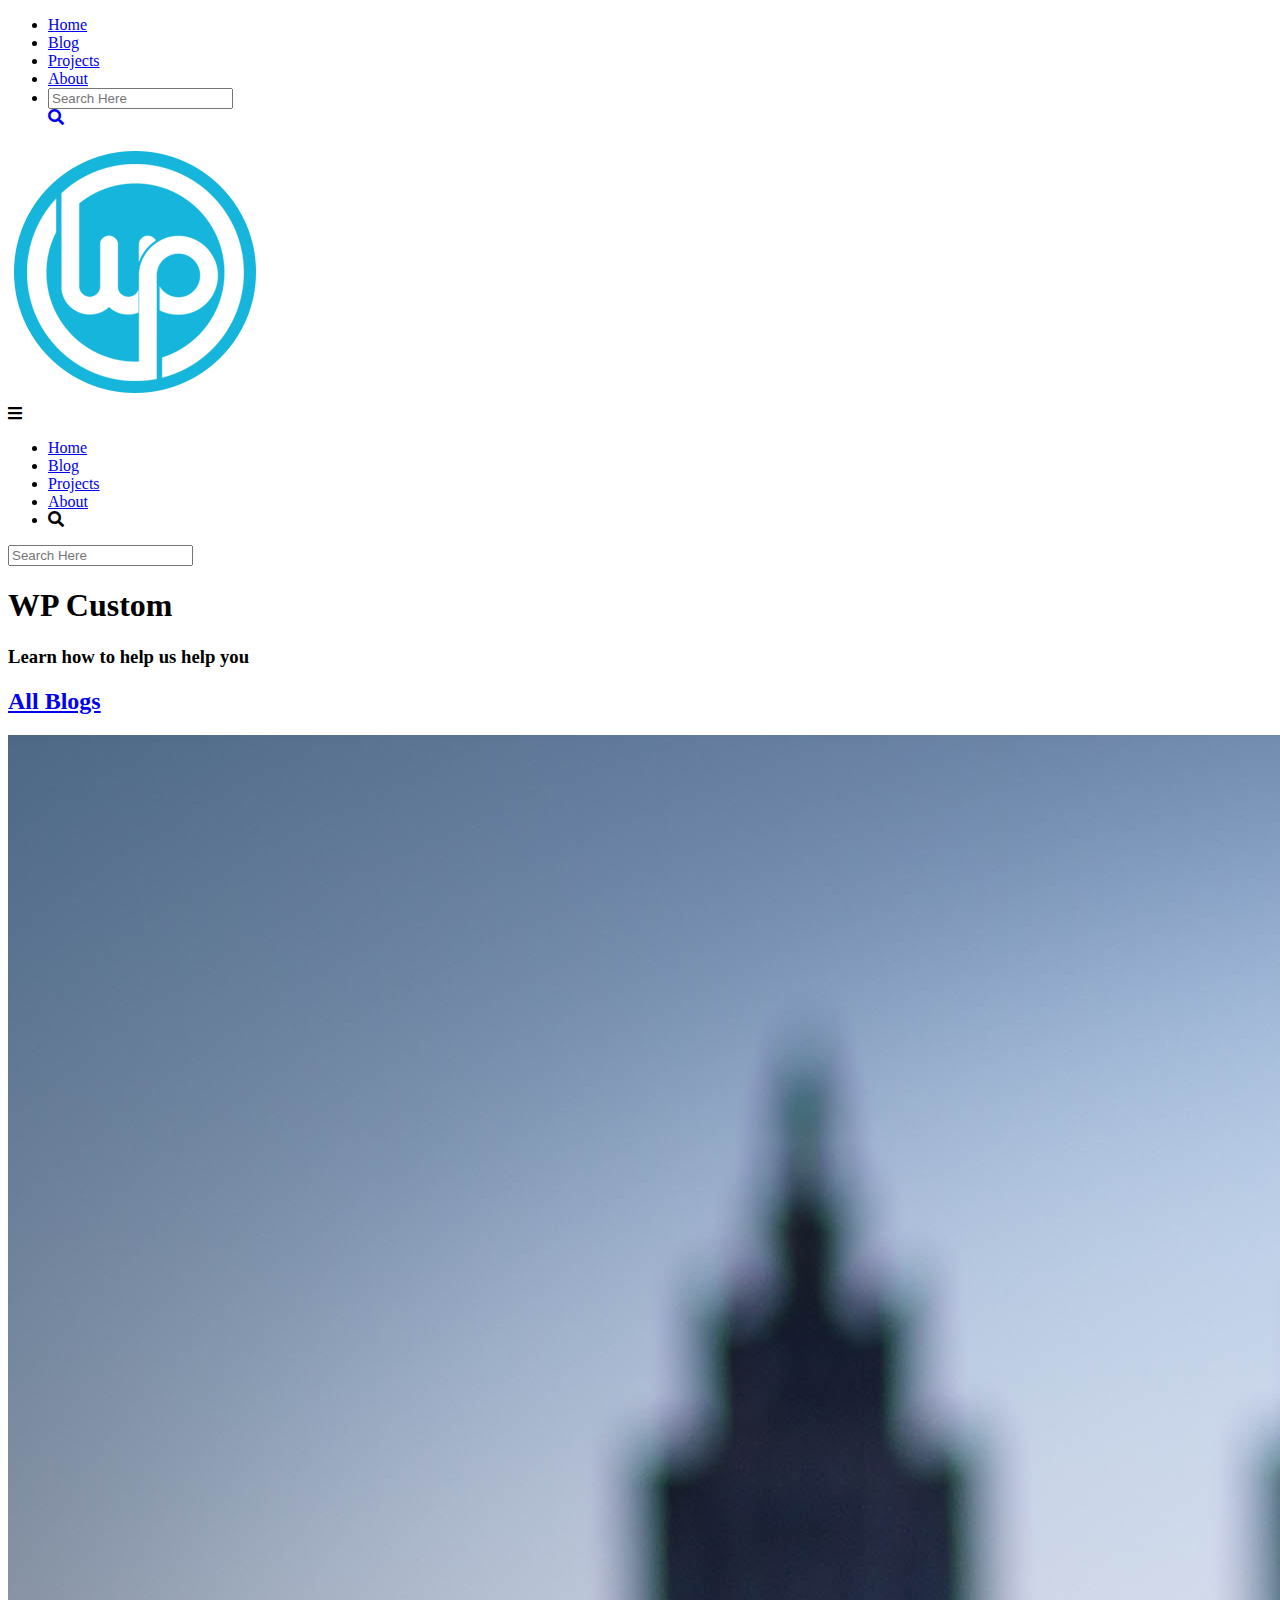
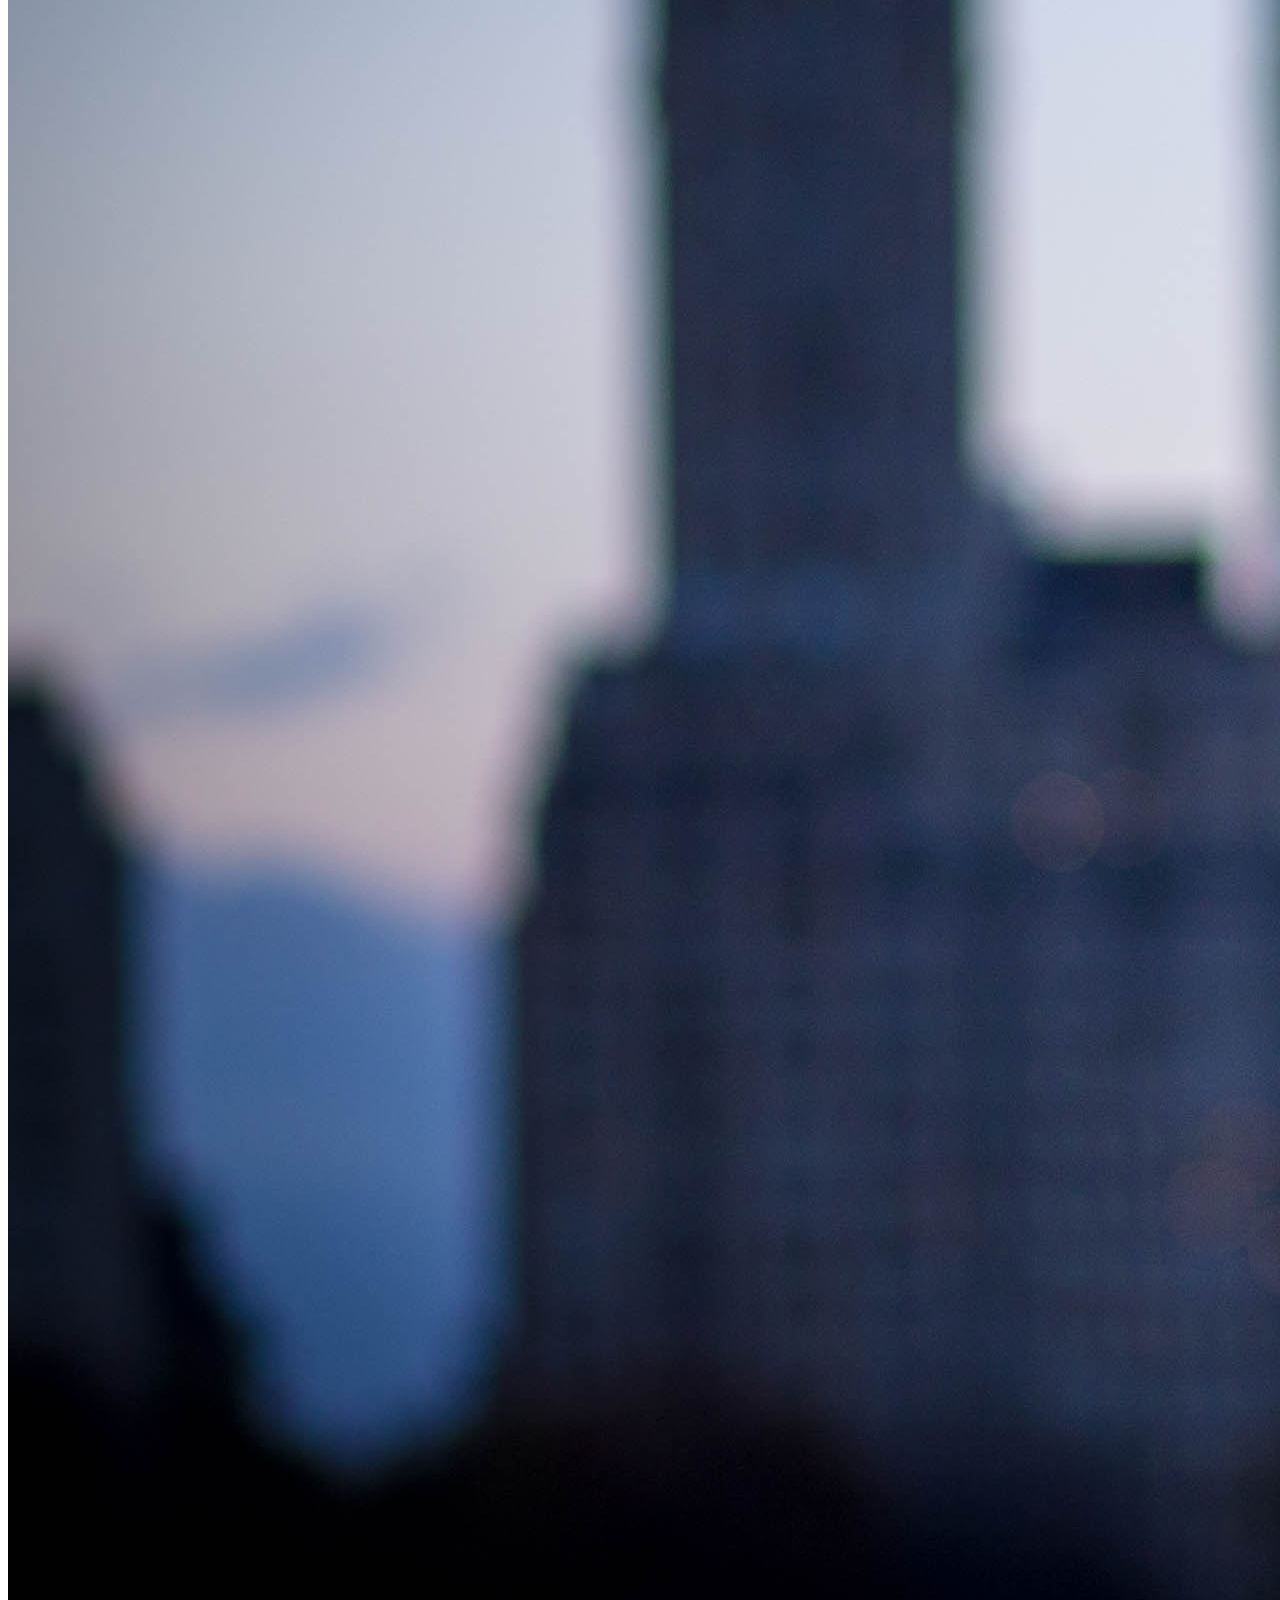
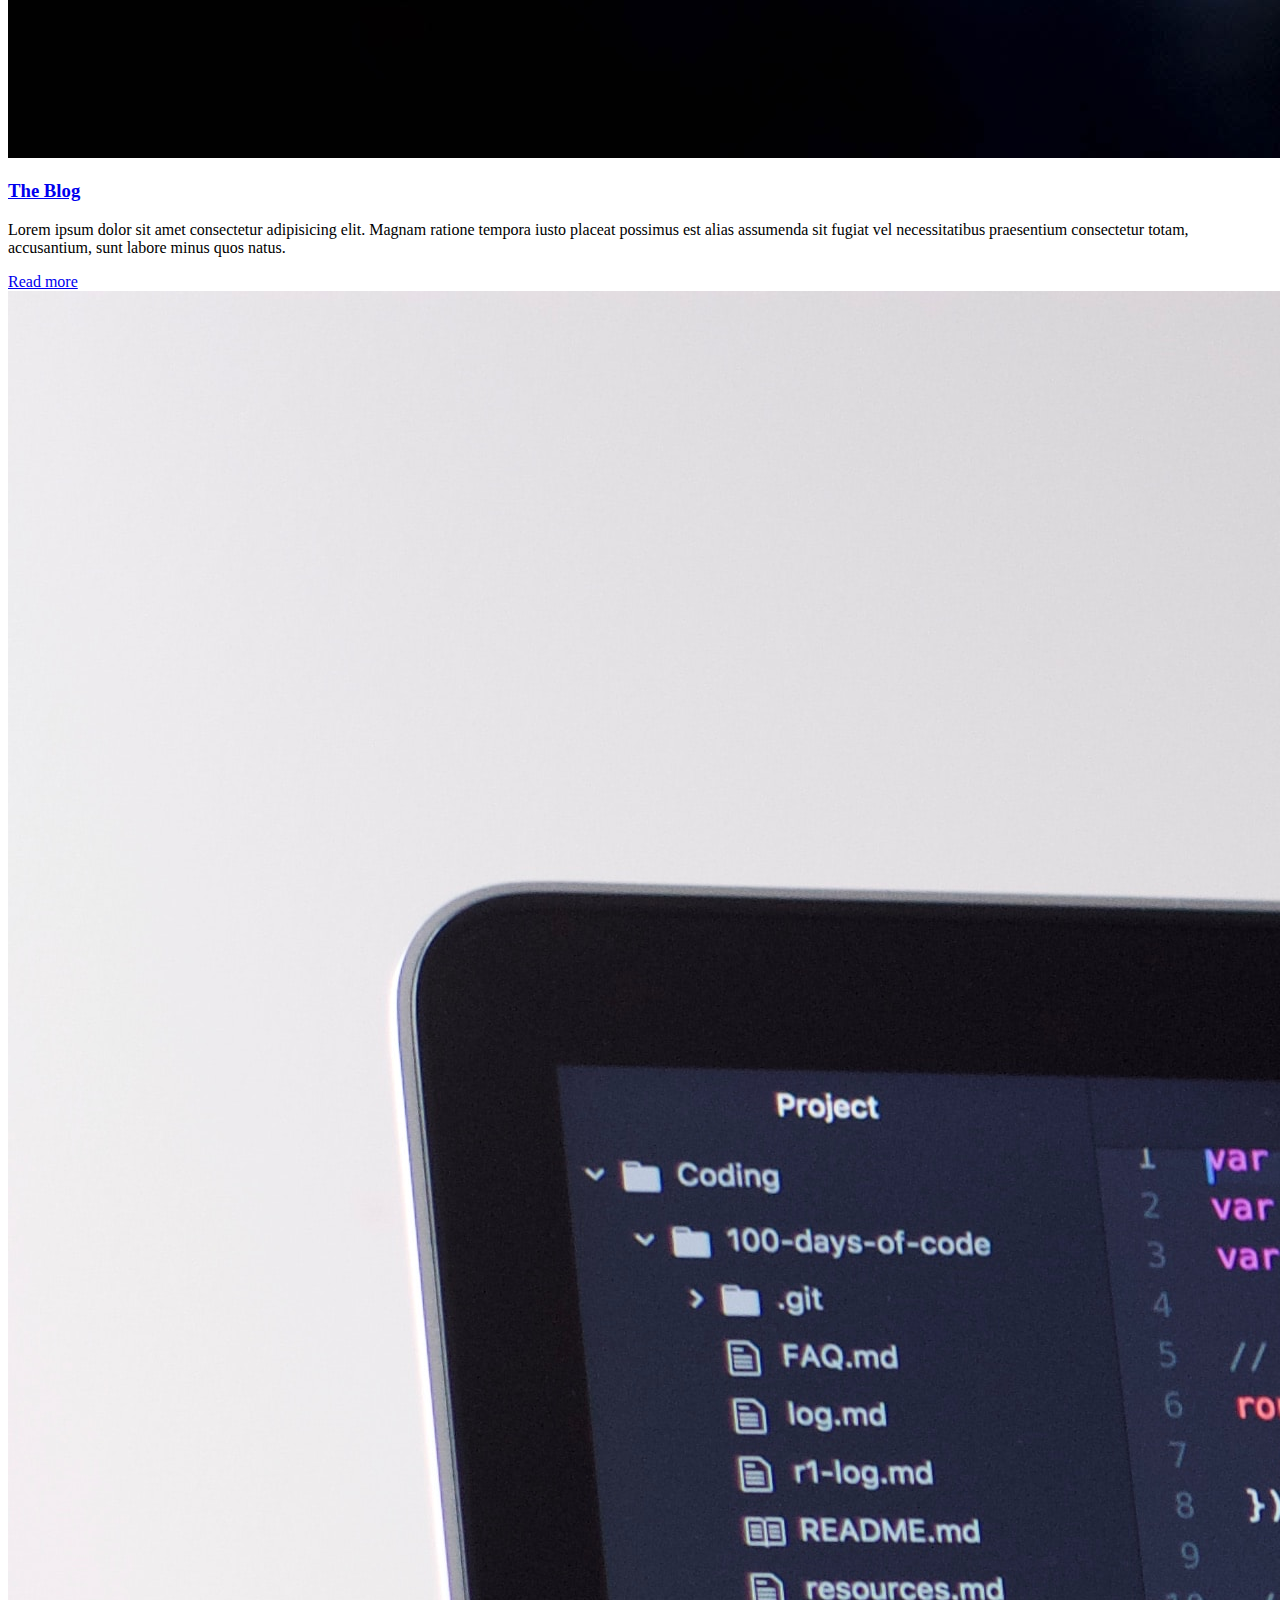
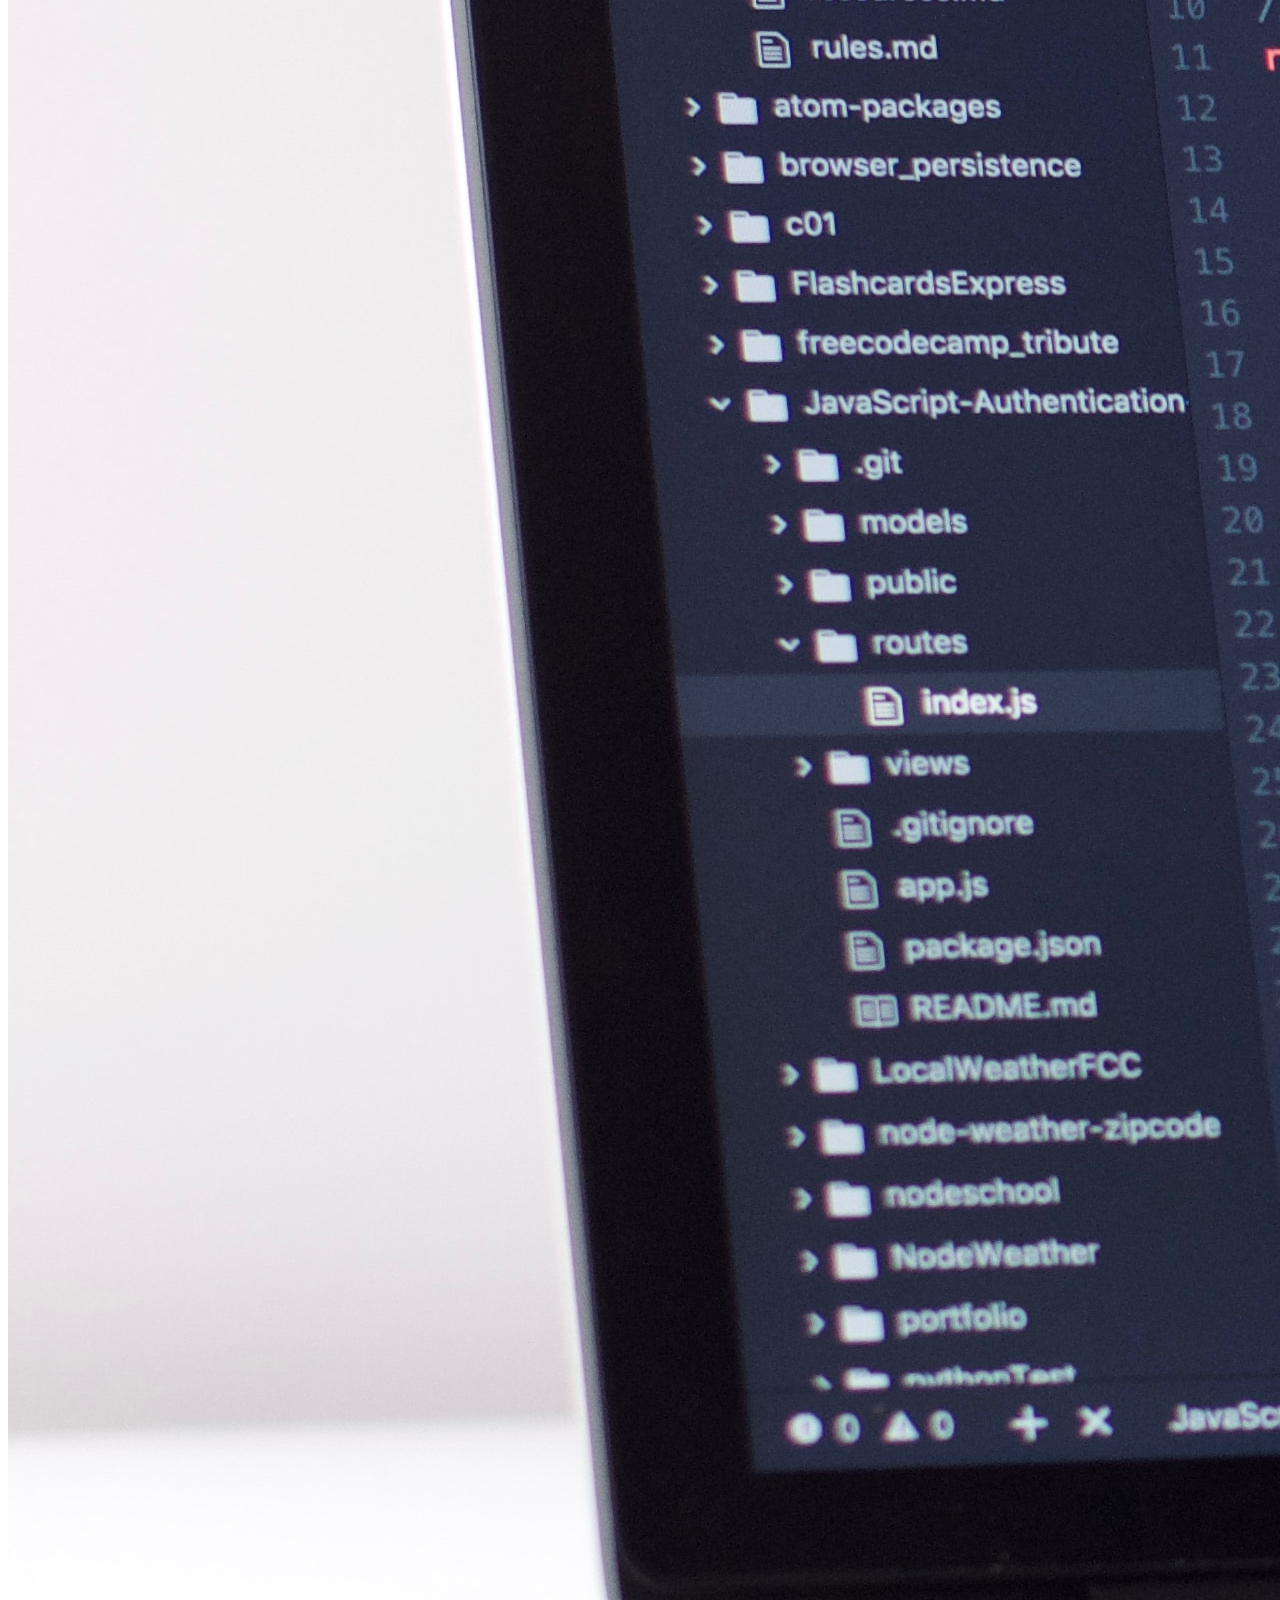
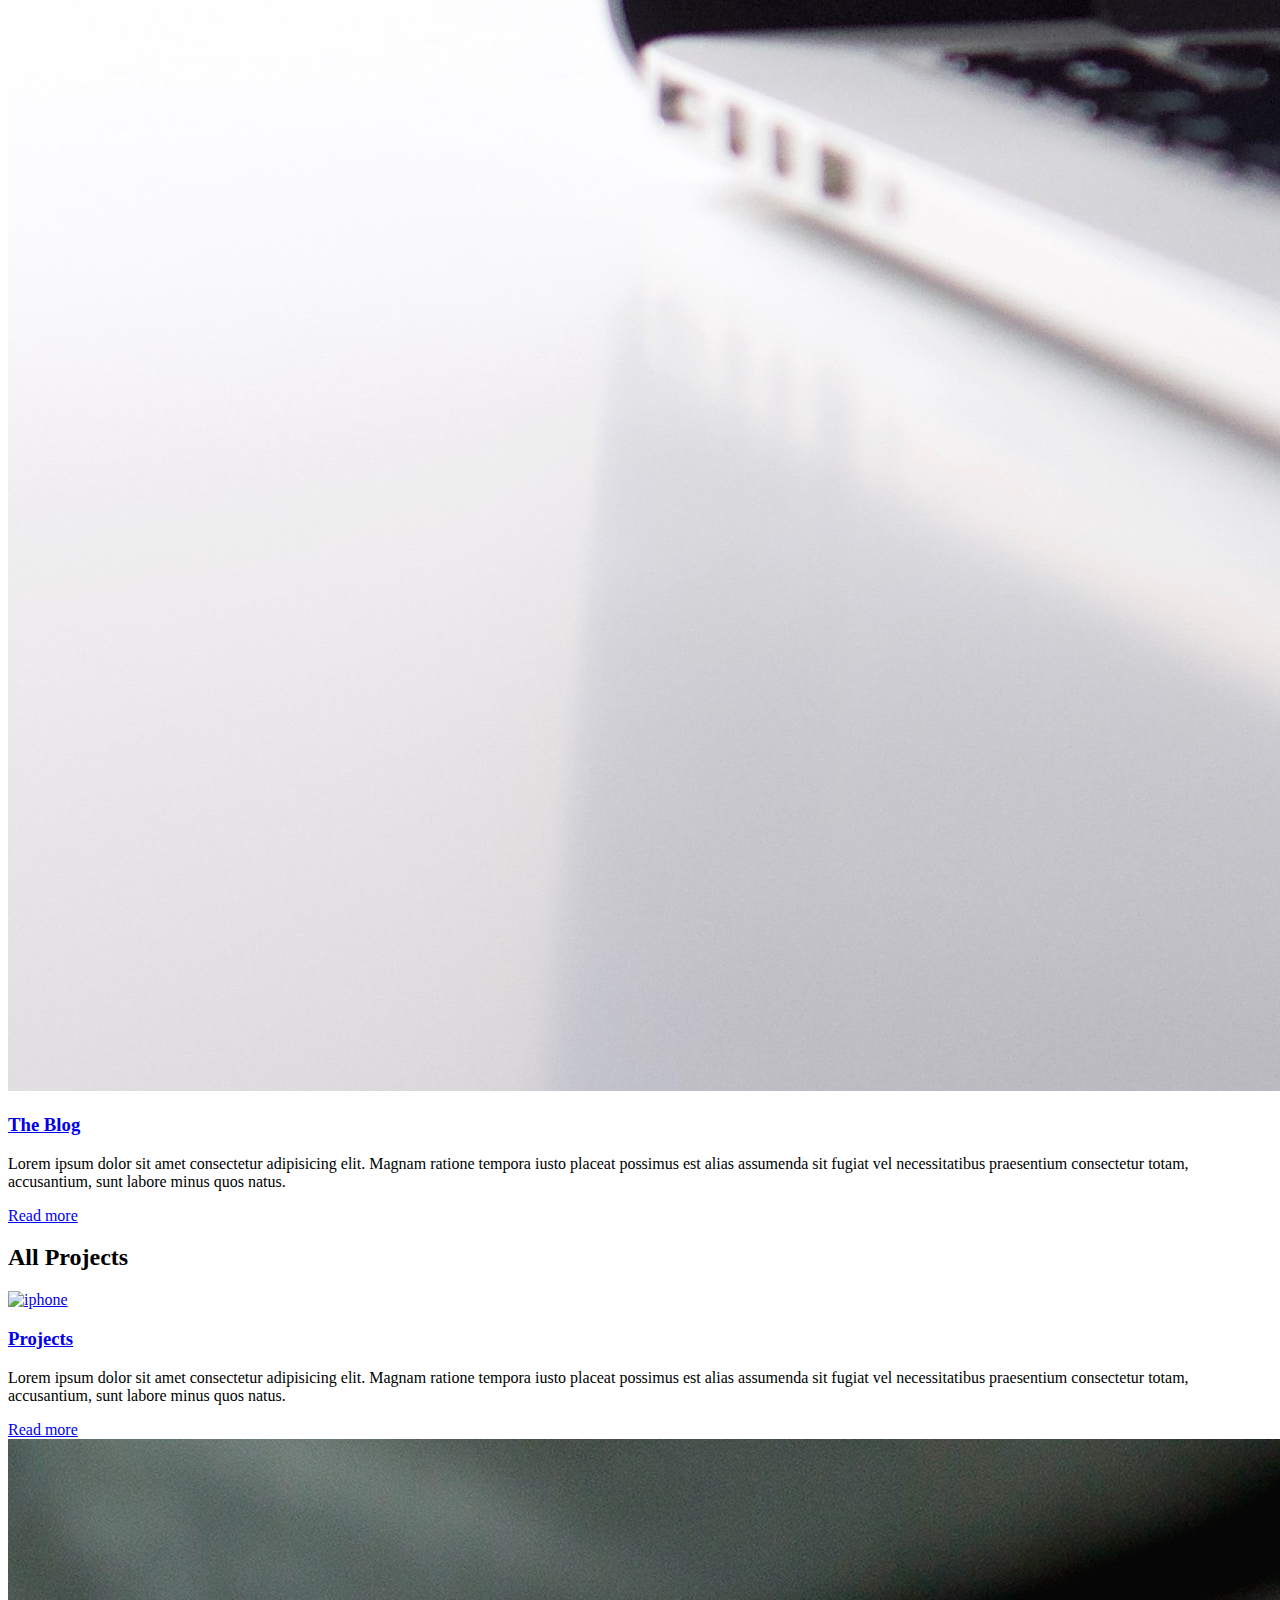
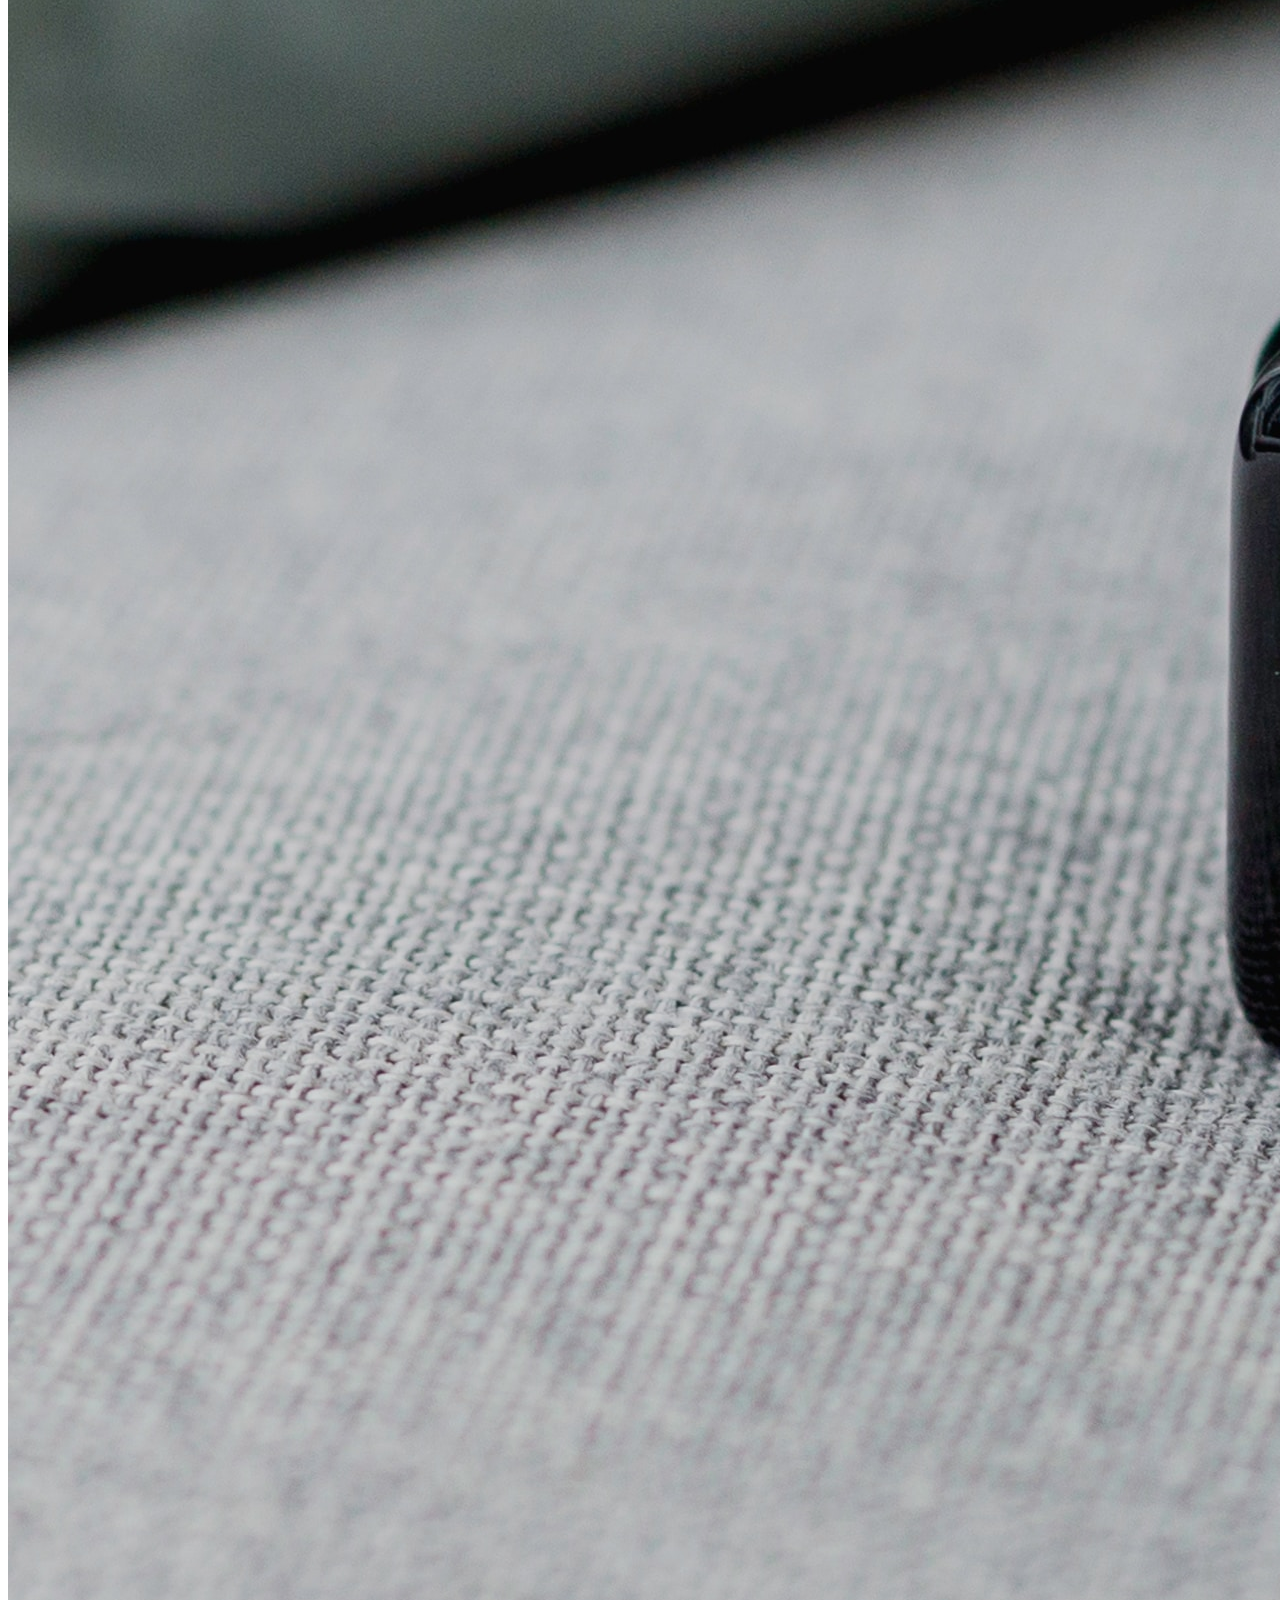
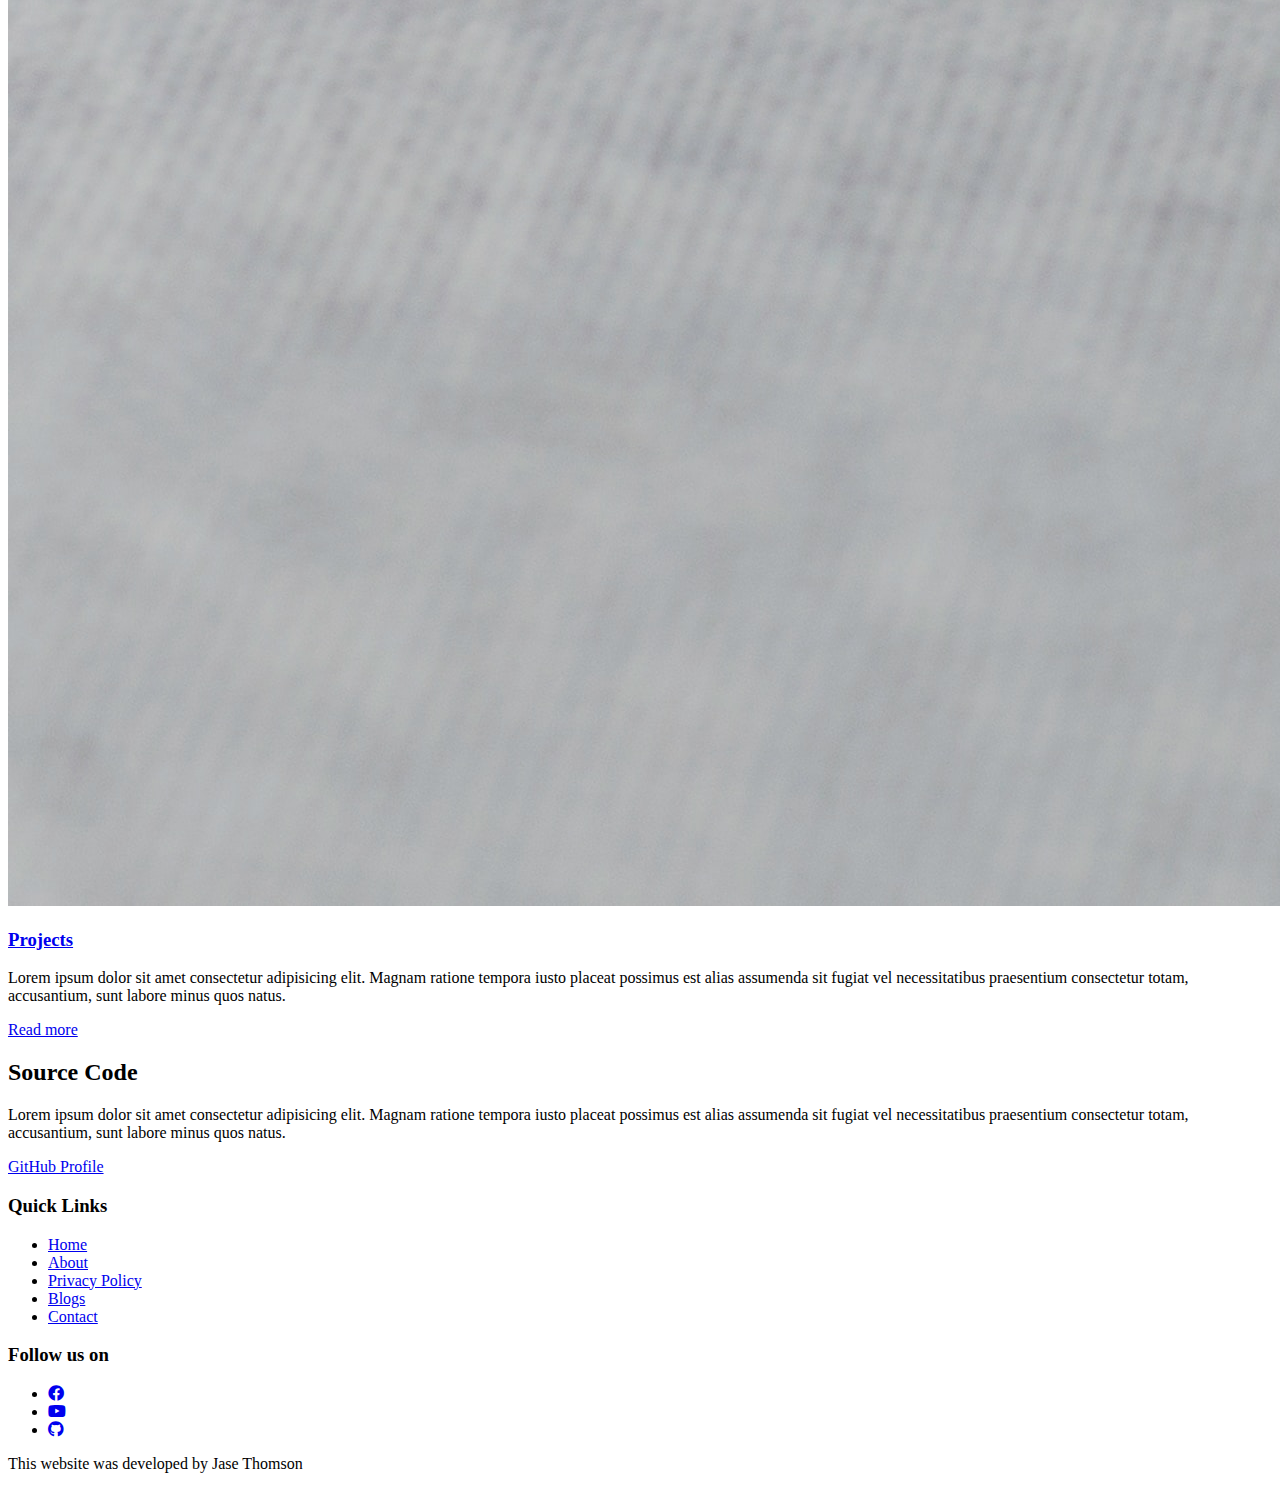
==== index.html @ 149c80d8 "Completed html structure of page" ====
<!DOCTYPE html>
<html lang="en">
<head>
  <meta charset="UTF-8">
  <meta name="viewport" content="width=device-width, initial-scale=1.0">
  <meta http-equiv="X-UA-Compatible" content="ie=edge">
  <link rel="stylesheet" href="https://use.fontawesome.com/releases/v5.8.2/css/all.css">
  <link href="https://fonts.googleapis.com/css?family=Roboto|Roboto+Condensed|Roboto+Slab&display=swap" rel="stylesheet">
  <link rel="stylesheet" href="style.css">
  <title>WP Custom</title>
</head>
<body>
  <div id="sliderMenu">
    <ul>
      <li>
        <a href="#">Home</a>
      </li>
      <li>
        <a href="#">Blog</a>
      </li>
      <li>
        <a href="#">Projects</a>
      </li>
      <li>
        <a href="#">About</a>
      </li>
      <li>
        <input type="text" placeholder="Search Here">
        <br>
        <a href="#">
          <i class="fas fa-search"></i>
        </a>
      </li>
    </ul>
  </div>

  <nav>
    <div id="logo">
      <a href="#">
        <img src="assets/wp-logo.png" alt="wp logo">
      </a>
    </div>
    <div id="menu-icon">
      <i class="fas fa-bars"></i>
    </div>
    <ul>
      <li>
        <a href="#">Home</a>
      </li>
      <li>
        <a href="#">Blog</a>
      </li>
      <li>
        <a href="#">Projects</a>
      </li>
      <li>
        <a href="#">About</a>
      </li>
      <li>
        <div id="search-icon">
          <i class="fas fa-search"></i>
        </div>
      </li>
    </ul>
  </nav>

  <div id="searchbox">
    <input type="text" placeholder="Search Here">
  </div>
  <div id="banner">
    <h1>WP Custom</h1>
    <h3>Learn how to help us help you</h3>
  </div>
  <main>
    <a href="#">
      <h2 class="section-heading">All Blogs</h2>
    </a>

    <section>
      <div class="card">
        <div class="card-image">
          <a href="#">
            <img src="assets/card-img-1.jpg" alt="ny skyline">
          </a>
        </div>

        <div class="card-description">
          <a href="#">
            <h3>The Blog</h3>
          </a>
          <p>
            Lorem ipsum dolor sit amet consectetur adipisicing elit. Magnam ratione tempora iusto placeat possimus est alias assumenda sit fugiat vel necessitatibus praesentium consectetur totam, accusantium, sunt labore minus quos natus.
          </p>
          <a href="#" class="btn-readmore">Read more</a>
        </div>
      </div>
      <div class="card">
        <div class="card-image">
          <a href="#">
            <img src="assets/macbook.jpg" alt="macbook">
          </a>
        </div>

        <div class="card-description">
          <a href="#">
            <h3>The Blog</h3>
          </a>
          <p>
            Lorem ipsum dolor sit amet consectetur adipisicing elit. Magnam ratione tempora iusto placeat possimus est alias
            assumenda sit fugiat vel necessitatibus praesentium consectetur totam, accusantium, sunt labore minus quos natus.
          </p>
          <a href="#" class="btn-readmore">Read more</a>
        </div>
      </div>
    </section>

    <h2 class="scetion-heading">All Projects</h2>

    <section>
      <div class="card">
        <div class="card-image">
          <a href="#">
            <img src="assets/iphone.jpg" alt="iphone">
          </a>
        </div>

        <div class="card-description">
          <a href="#">
            <h3>Projects</h3>
          </a>
          <p>
            Lorem ipsum dolor sit amet consectetur adipisicing elit. Magnam ratione tempora iusto placeat possimus est alias
            assumenda sit fugiat vel necessitatibus praesentium consectetur totam, accusantium, sunt labore minus quos
            natus.
          </p>
          <a href="#" class="btn-readmore">Read more</a>
        </div>
      </div>
      <div class="card">
        <div class="card-image">
          <a href="#">
            <img src="assets/apple-watch.jpg" alt="apple watch">
          </a>
        </div>

        <div class="card-description">
          <a href="#">
            <h3>Projects</h3>
          </a>
          <p>
            Lorem ipsum dolor sit amet consectetur adipisicing elit. Magnam ratione tempora iusto placeat possimus est alias
            assumenda sit fugiat vel necessitatibus praesentium consectetur totam, accusantium, sunt labore minus quos
            natus.
          </p>
          <a href="#" class="btn-readmore">Read more</a>
        </div>
      </div>
    </section>

    <h2 class="section-heading">Source Code</h2>

    <section id="section-source">
      <p>
        Lorem ipsum dolor sit amet consectetur adipisicing elit. Magnam ratione tempora iusto placeat possimus est alias
        assumenda sit fugiat vel necessitatibus praesentium consectetur totam, accusantium, sunt labore minus quos
        natus.
      </p>
      <a href="#">GitHub Profile</a>
    </section>

    <footer>
      <div id="left-footer">
        <h3>Quick Links</h3>
        <p>
          <ul>
            <li>
              <a href="#">Home</a>
            </li>
            <li>
              <a href="#">About</a>
            </li>
            <li>
              <a href="#">Privacy Policy</a>
            </li>
            <li>
              <a href="#">Blogs</a>
            </li>
            <li>
              <a href="#">Contact</a>
            </li>
          </ul>
        </p>
      </div>

      <div id="right-footer">
        <h3>Follow us on</h3>
        <div id="social-media-footer">
          <ul>
            <li>
              <a href="#">
                <i class="fab fa-facebook"></i>
              </a>
            </li>
            <li>
              <a href="#">
                <i class="fab fa-youtube"></i>
              </a>
            </li>
            <li>
              <a href="#">
                <i class="fab fa-github"></i>
              </a>
            </li>
          </ul>
        </div>
        <p>This website was developed by Jase Thomson</p>
      </div>
    </footer>
  </main>
</body>
</html>
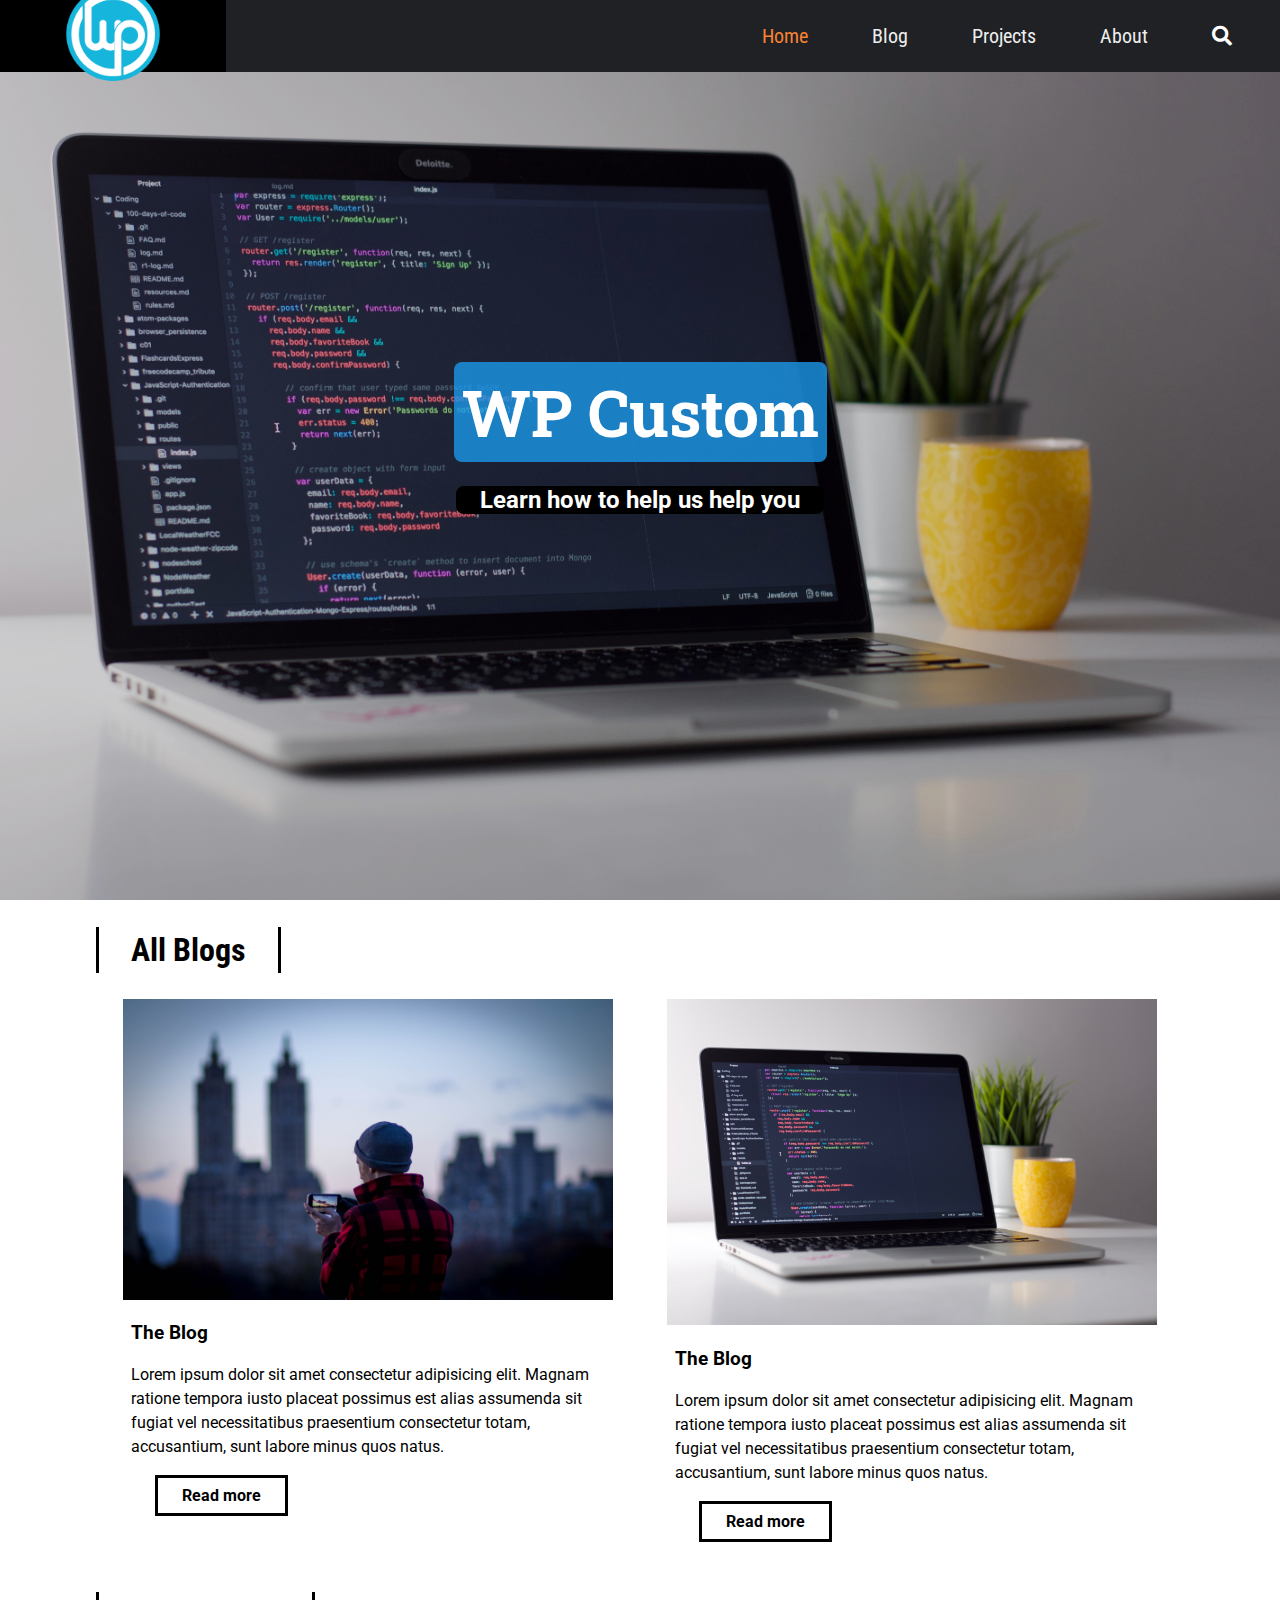
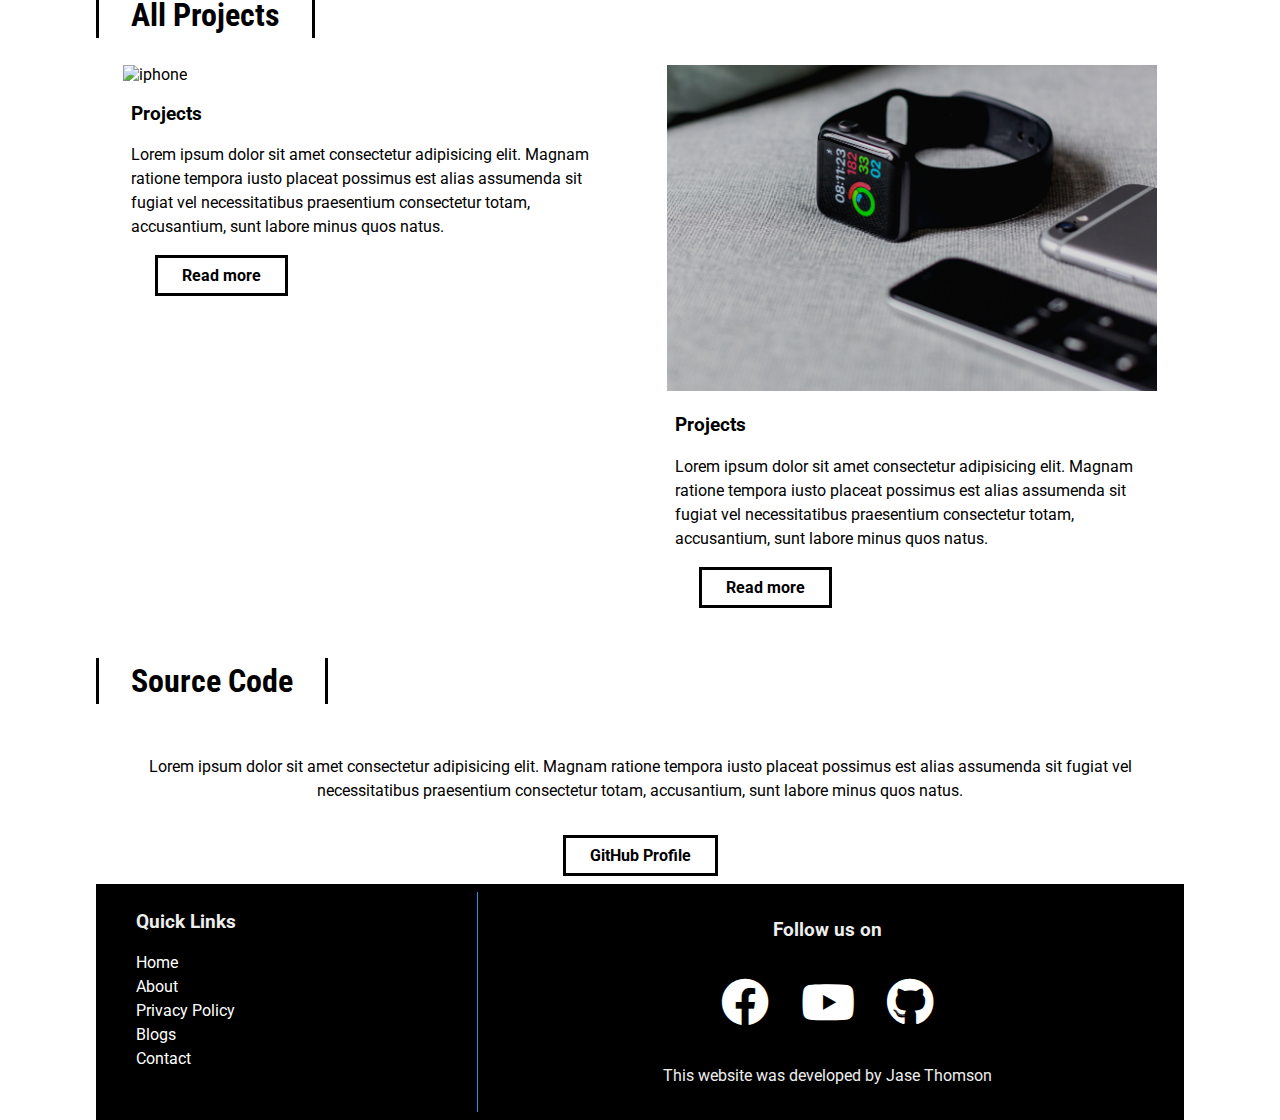
==== commit ea210897: "completed styling of front page" ====
--- a/index.html
+++ b/index.html
@@ -26,10 +26,6 @@
       </li>
       <li>
         <input type="text" placeholder="Search Here">
-        <br>
-        <a href="#">
-          <i class="fas fa-search"></i>
-        </a>
       </li>
     </ul>
   </div>
@@ -45,7 +41,7 @@
     </div>
     <ul>
       <li>
-        <a href="#">Home</a>
+        <a class="active" href="#">Home</a>
       </li>
       <li>
         <a href="#">Blog</a>
@@ -114,7 +110,7 @@
       </div>
     </section>
 
-    <h2 class="scetion-heading">All Projects</h2>
+    <h2 class="section-heading">All Projects</h2>
 
     <section>
       <div class="card">
@@ -165,7 +161,7 @@
         assumenda sit fugiat vel necessitatibus praesentium consectetur totam, accusantium, sunt labore minus quos
         natus.
       </p>
-      <a href="#">GitHub Profile</a>
+      <a href="#" class="btn-readmore">GitHub Profile</a>
     </section>
 
     <footer>
--- a/style.css
+++ b/style.css
@@ -0,0 +1,431 @@
+body {
+  font-family: "Roboto", sans-serif;
+  margin: 0;
+}
+
+h1{
+  padding: 8px;
+  background: rgba(28, 151, 233, 0.8);
+  border-radius: 8px;
+  margin: 0;
+  font-size: 64px;
+  font-family: "Roboto Slab", serif;
+}
+
+p{
+  line-height: 1.5;
+}
+
+main {
+  margin: 0 auto;
+}
+
+a{
+  text-decoration: none;
+  color: black;
+}
+
+a:hover {
+  text-decoration: underline;
+}
+
+/* innputs */
+input,
+textarea{
+  height: 32px;
+  padding: 0 16px;
+  font-family: "Roboto Condensed", sans-serif;
+  font-size: 28px;
+  border: none;
+  box-shadow: inset 8px 3px 18px -4px rgba(0,0,0,.4);
+}
+
+input:focus,
+textarea:focus{
+  outline: none;
+}
+
+/* Banner */
+#banner {
+  height: 100vh;
+  display: flex;
+  align-items: center;
+  justify-content: center;
+  flex-direction: column;
+  background: rgba(0,0,0,0.2) url(assets/macbook.jpg);
+  background-size: cover;
+  background-attachment: fixed;
+  background-position: center;
+  background-blend-mode: overlay;
+  color: white;
+}
+
+#banner h3 {
+  background: black;
+  border-radius: 8px;
+  padding: 0 24px;
+  font-size: 24px;
+}
+
+/* search box  */
+#searchbox {
+  position: fixed;
+  right: 0;
+  top: 24px;
+  width: 500px;
+  pointer-events: none;
+  z-index: 50;
+  transition: .4s;
+}
+
+#searchbox input {
+  height: 48px;
+  width: 100%;
+}
+
+/* Navigation */
+nav {
+  height: 72px;
+  background: #202125;
+  width: 100%;
+  margin: 0;
+  position: fixed;
+  font-family: "Roboto Condensed", sans-serif;
+  font-size: 20px;
+  display: flex;
+  justify-content: space-between;
+  padding: 0 16px 0 0;
+  box-sizing: border-box;
+  z-index: 100;
+}
+
+nav a{
+  padding: 0 32px;
+  color: #eee;
+  transition: .4s;
+}
+
+nav a:hover {
+  text-decoration: none;
+  color: rgb(28, 151, 233);
+}
+
+nav ul {
+  display: flex;
+  list-style: none;
+  justify-content: space-around;
+  align-items: center;
+  height: 100%;
+  margin: 0;
+}
+
+.active {
+  color: #f78333;
+}
+
+#logo{
+  display: flex;
+  height: 100%;
+  background: #111;
+  padding: 0 32px;
+  align-items: center;
+  color: white;
+  transition: .4s;
+}
+
+#logo img {
+  height: 100px;
+}
+
+#logo:hover{
+  background: black;
+}
+
+#menu-icon{
+  height: 100%;
+  font-size: 28px;
+  color: #eee;
+  padding: 0 8px;
+  display: none;
+  align-items: center;
+}
+
+/* Search Icon */
+#search-icon{
+  color: white;
+  padding: 0 32px;
+  cursor: pointer;
+  transition: .4s;
+}
+
+#search-icon:hover{
+  color: rgb(28, 151, 233);
+}
+
+/* Slideout Menu */
+
+#sliderMenu{
+  display: none;
+  background: #2d3436;
+  z-index: 100;
+  position: fixed;
+  transition: .4s;
+  margin-top: 72px;
+  width: 100%;
+  text-align: center;
+}
+
+#sliderMenu ul {
+  list-style: none;
+  padding: 0 32px;
+}
+
+#sliderMenu li {
+  padding: 8px;
+}
+
+#sliderMenu a {
+  font-family: "Roboto Condensed", sans-serif;
+  font-size: 20px;
+  color: white;
+}
+
+#sliderMenu input{
+  width: 85%;
+  padding: 8px;
+  font-family: "Roboto Condensed", sans-serif;
+  font-size: 20px;
+  text-align: center;
+}
+
+/* Sections */
+
+section{
+  display: flex;
+  justify-content: space-around;
+  flex-wrap: wrap;
+}
+
+.section-heading{
+  font-size: 32px;
+  font-family: "Roboto Condensed", sans-serif;
+  border-left: 3px solid black;
+  border-right: 3px solid black;
+  transition: all .4s;
+  display: inline-block;
+  padding: 4px 32px;
+}
+
+.section-heading:hover {
+  padding: 4px 48px;
+  background: rgba(28, 151, 233,.6);
+}
+
+/* Section Source */
+#section-source p{
+  padding: 8px;
+  text-align: center;
+}
+
+#section-source a{
+  margin: 8px;
+  text-align: center;
+}
+
+/* Card */
+
+.card-image{
+  transition: .4s;
+}
+
+.card-image:hover{
+  box-shadow: 0 10px 6px -6px #777;
+}
+
+.card .card-description {
+  padding: 0 8px;
+}
+
+/* Button  Read more*/
+
+.btn-readmore{
+  padding: 8px 24px;
+  border: 3px solid black;
+  transition: .4s;
+  display: inline-block;
+  margin-bottom: 24px;
+  margin-left: 24px;
+  font-weight: bold;
+  cursor: pointer;
+  background-color: white;
+}
+
+.btn-readmore:hover {
+  background: rgb(28, 151, 233);
+  text-decoration: none;
+  padding: 8px 64px 8px 24px;
+  color: white;
+}
+
+/* footer */
+
+footer{
+  background: black;
+  padding: 8px;
+  color: #eee;
+  display: flex;
+}
+
+footer a{
+  color: white;
+}
+
+footer #left-footer{
+  flex: 1;
+  border-right: 1px solid rgb(28, 151, 233);
+  padding-left: 32px;
+}
+
+footer #left-footer ul{
+  padding: 0;
+  list-style: none;
+  line-height: 1.5;
+}
+
+footer #right-footer{
+  flex: 2;
+  padding: 8px;
+  text-align: center;
+}
+
+footer #social-media-footer a .fa-facebook,
+footer #social-media-footer a .fa-youtube,
+footer #social-media-footer a .fa-github{
+  color: white;
+  transition: .4s;
+}
+
+footer #social-media-footer ul{
+  display: flex;
+  list-style: none;
+  justify-content: center;
+  padding: 0;
+}
+footer #social-media-footer ul li{
+  font-size: 48px;
+  padding: 16px;
+  transition: .4s;
+}
+
+footer #social-media-footer ul li a .fa-youtube:hover {
+  color: red;
+}
+
+footer #social-media-footer ul li a .fa-facebook:hover {
+  color: #3b5998;
+}
+
+footer #social-media-footer ul li a .fa-github:hover {
+  color: #bbb;
+}
+
+/* Media Queries */
+
+@media(max-width:900px){
+  nav ul{
+    display: none;
+  }
+
+  #menu-icon{
+    display:flex;
+  }
+  #sliderMenu{
+    /* display: block; */
+  }
+  #searchbox{
+    display: none;
+  }
+}
+
+@media(max-width:725px){
+  main {
+    width: 95%;
+  }
+  section {
+    flex-direction: column;
+  }
+  .card,
+  .card .card-image img {
+    width: 100%;
+  }
+
+  footer {
+    flex-direction: column;
+    text-align: center;
+  }
+
+  footer #left-footer{
+    flex: 1;
+    border-right: 0;
+    padding-left: 0;
+  }
+
+  footer #right-footer{
+    background: #eee;
+    color: black;
+  }
+
+  footer #right-footer a {
+    color: black;
+  }
+
+  footer #social-media-footer a .fa-facebook,
+  footer #social-media-footer a .fa-youtube,
+  footer #social-media-footer a .fa-github{
+    color: black;
+    transition: .4s;
+  }
+}
+
+@media(max-width:725px){
+  main {
+    width: 100%;
+  }
+
+  h1 {
+    font-size: 48px;
+  }
+
+  #banner h3{
+    font-size: 20px;
+  }
+
+  .card{
+    text-align: center;
+  }
+
+  #logo-img{
+    padding: 0;
+  }
+
+}
+
+@media(min-width:720px){
+  main{
+    width: 95%;
+  }
+
+  .card {
+    width: 45%;
+  }
+
+  .card .card-image img{
+    width: 100%;
+  }
+}
+
+@media(min-width:1200px){
+  main{
+    width: 85%;
+  }
+}
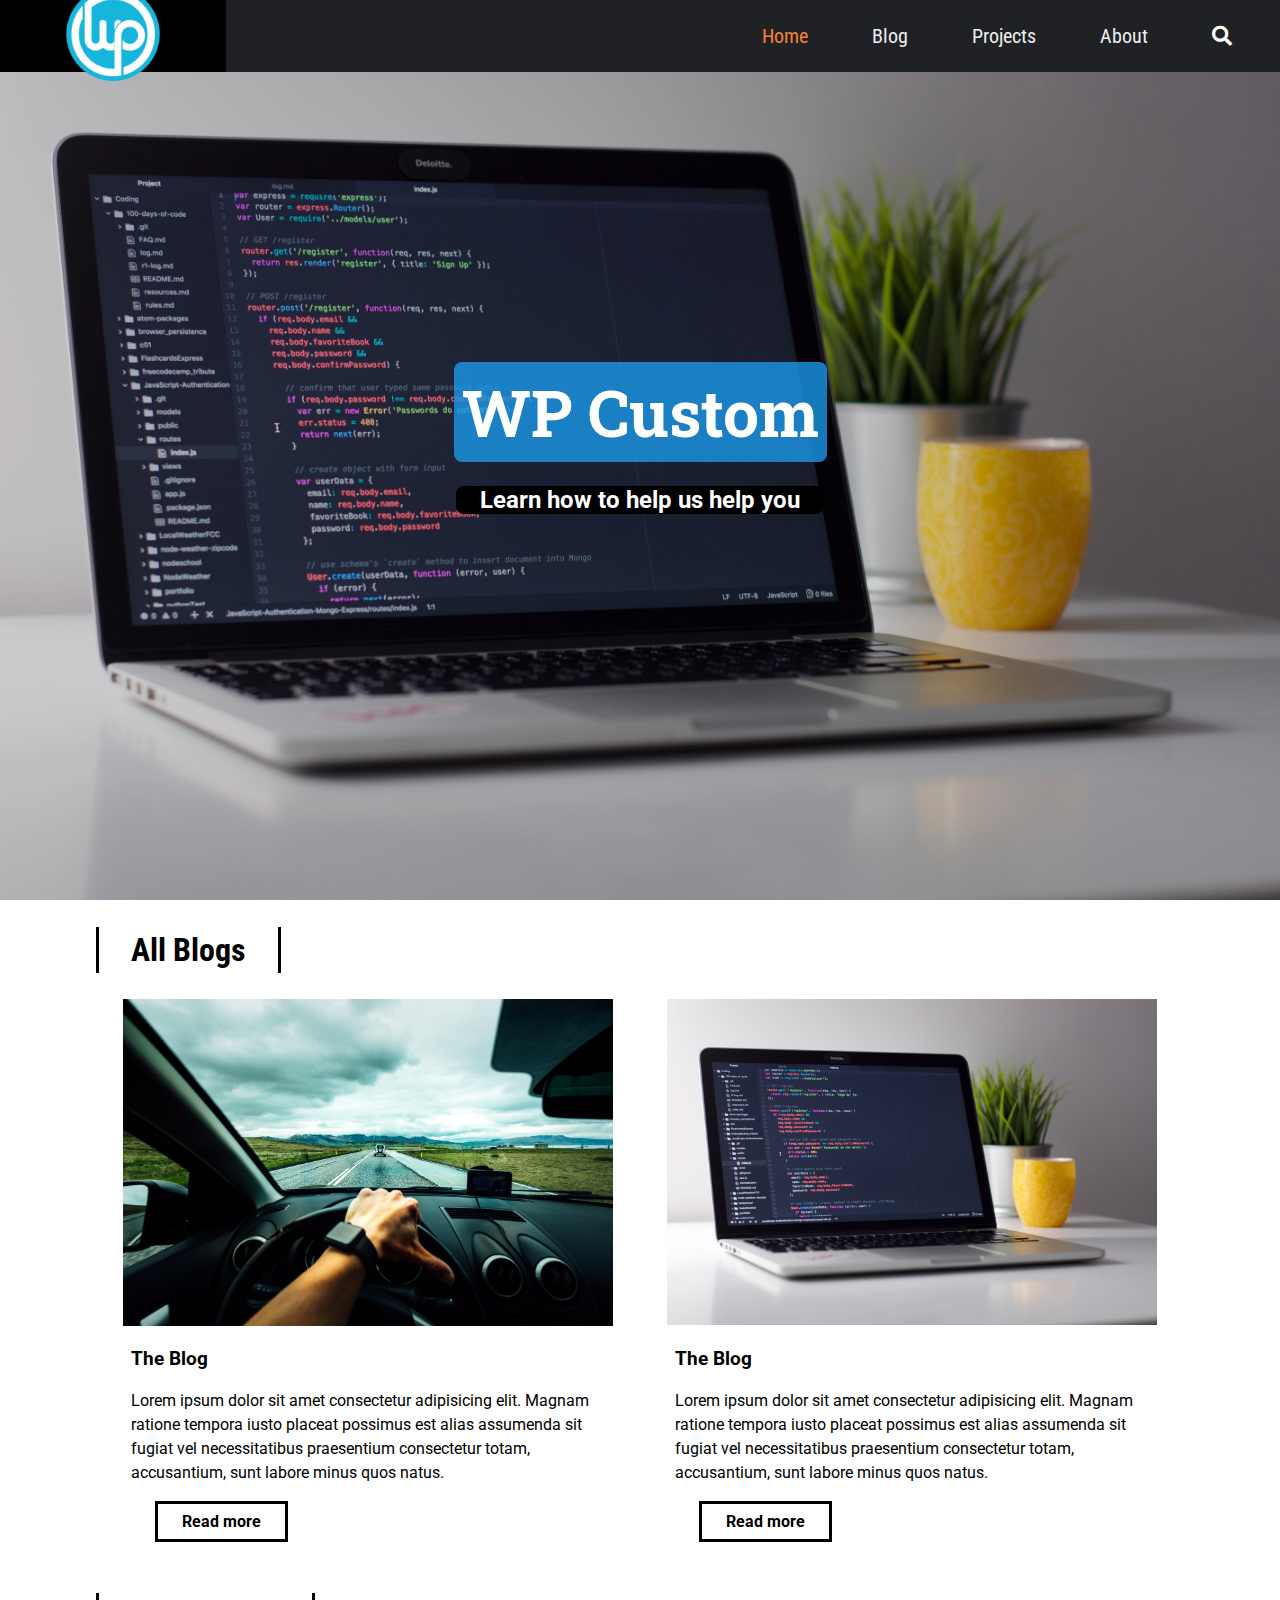
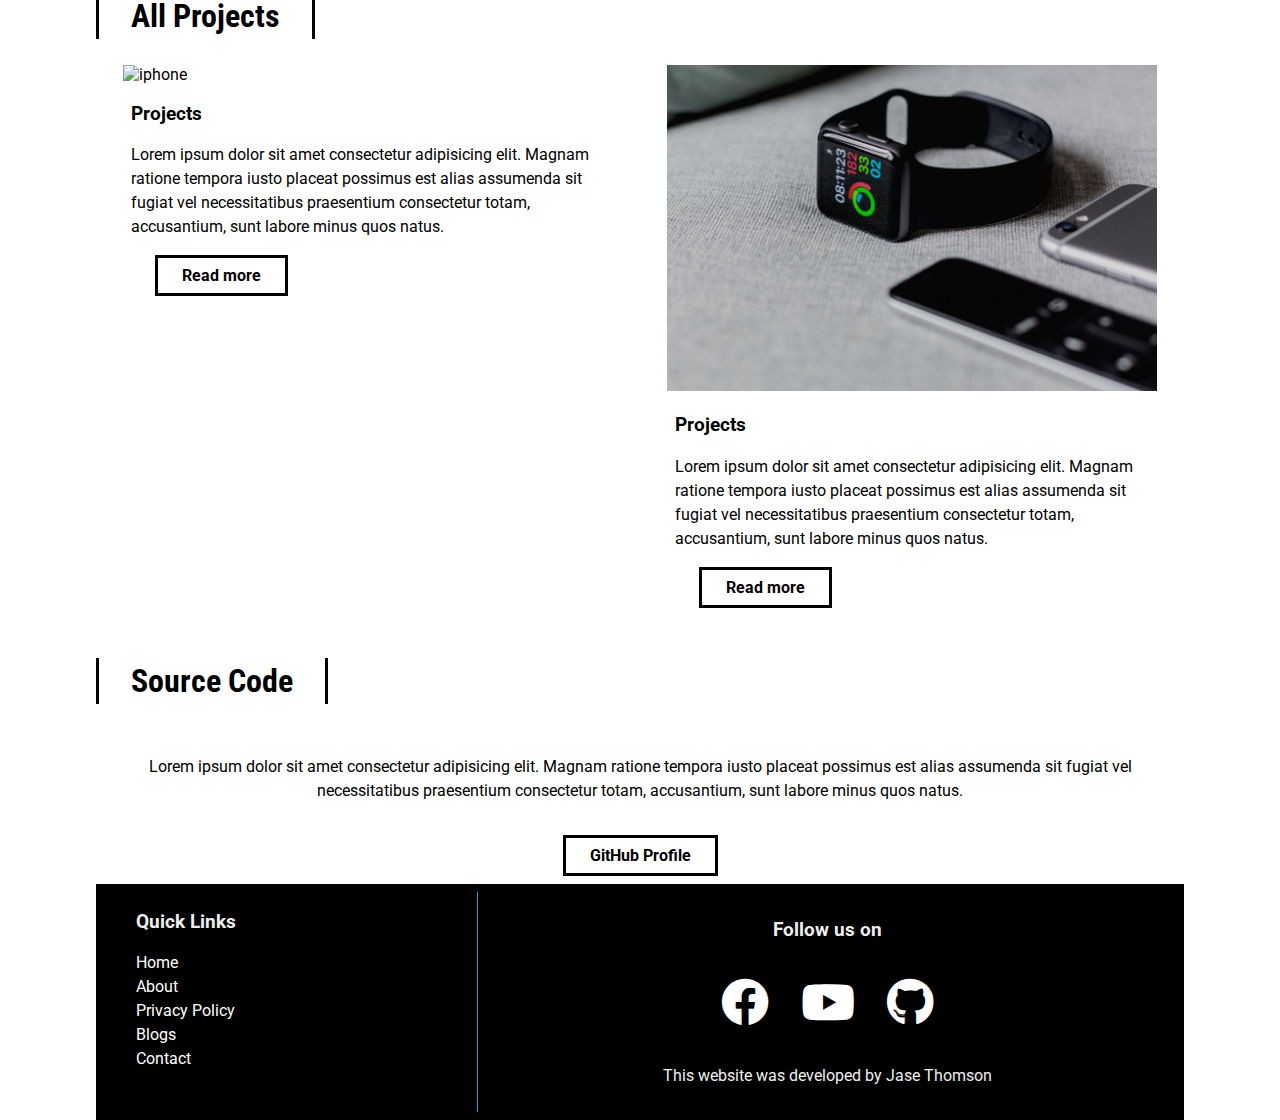
==== commit c9a4b819: "switched to road image" ====
--- a/index.html
+++ b/index.html
@@ -76,7 +76,7 @@
       <div class="card">
         <div class="card-image">
           <a href="#">
-            <img src="assets/card-img-1.jpg" alt="ny skyline">
+            <img src="assets/road.jpg" alt="voyage">
           </a>
         </div>
 
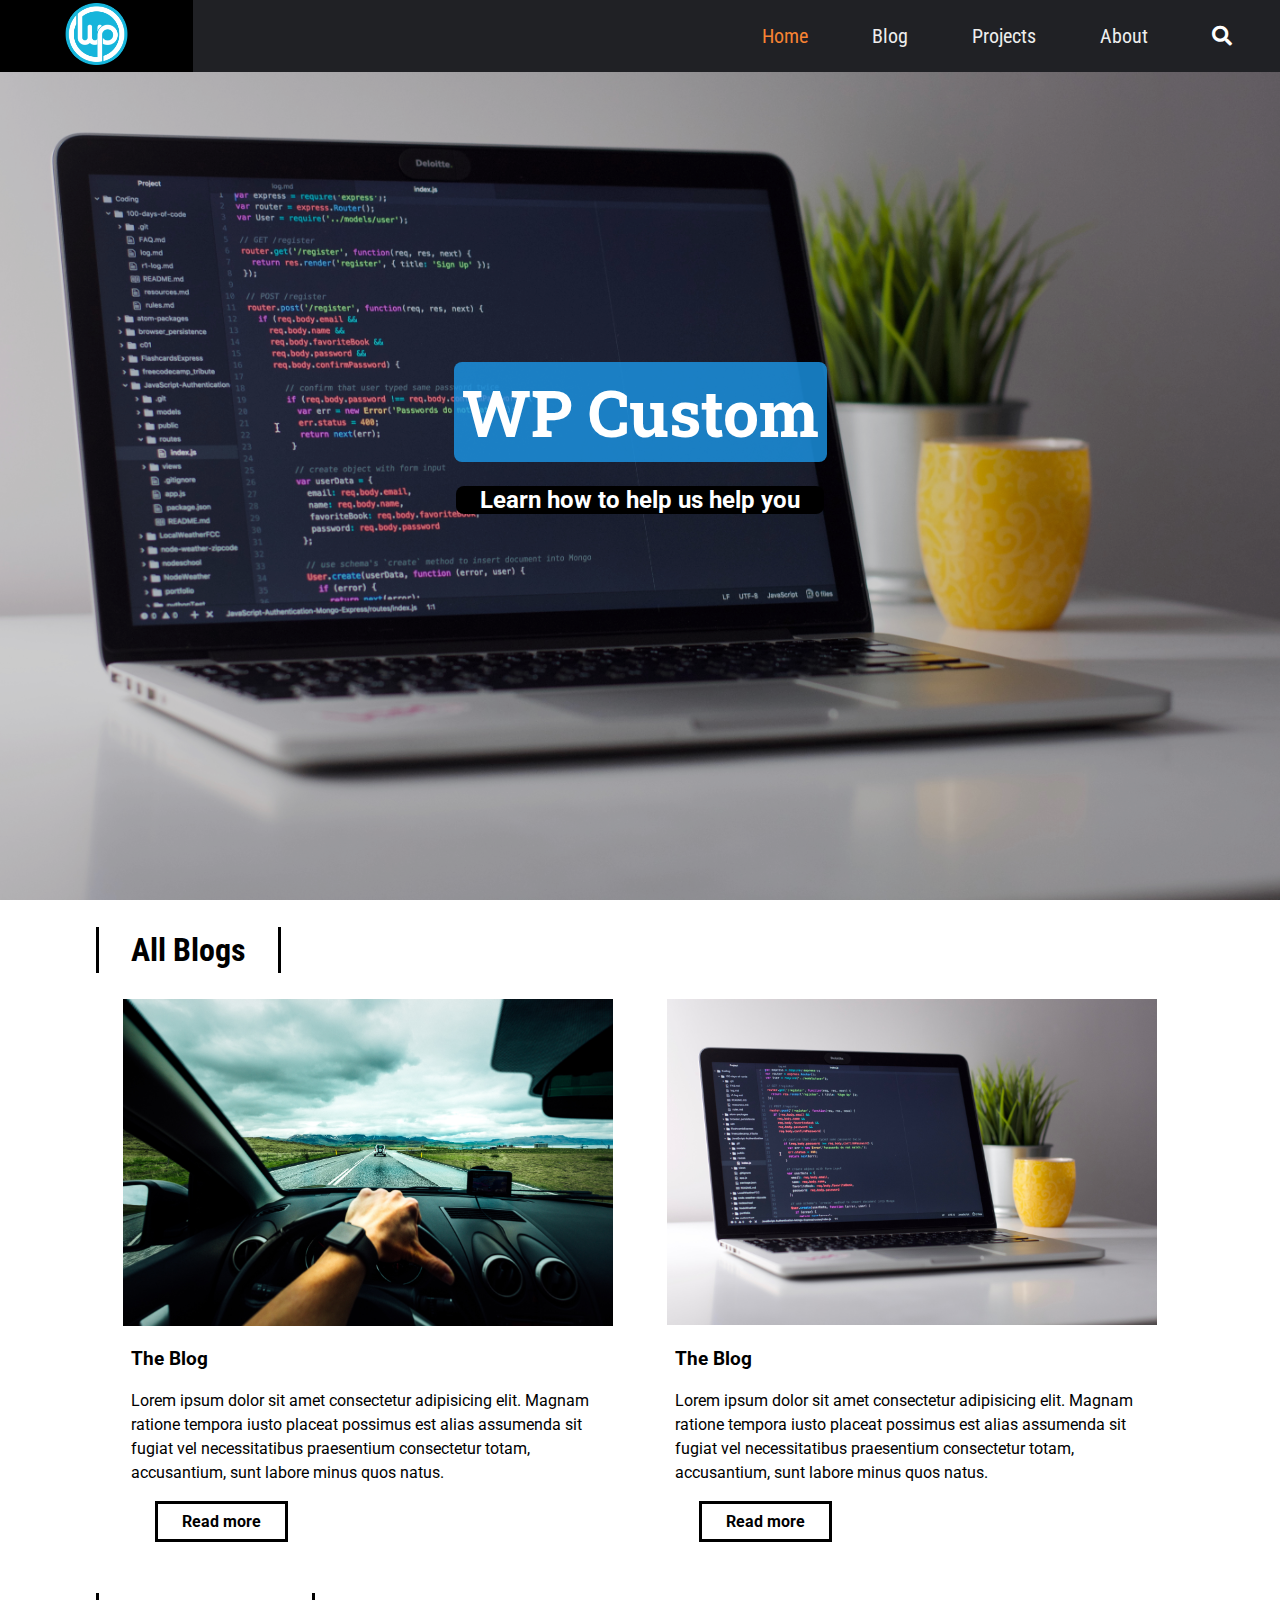
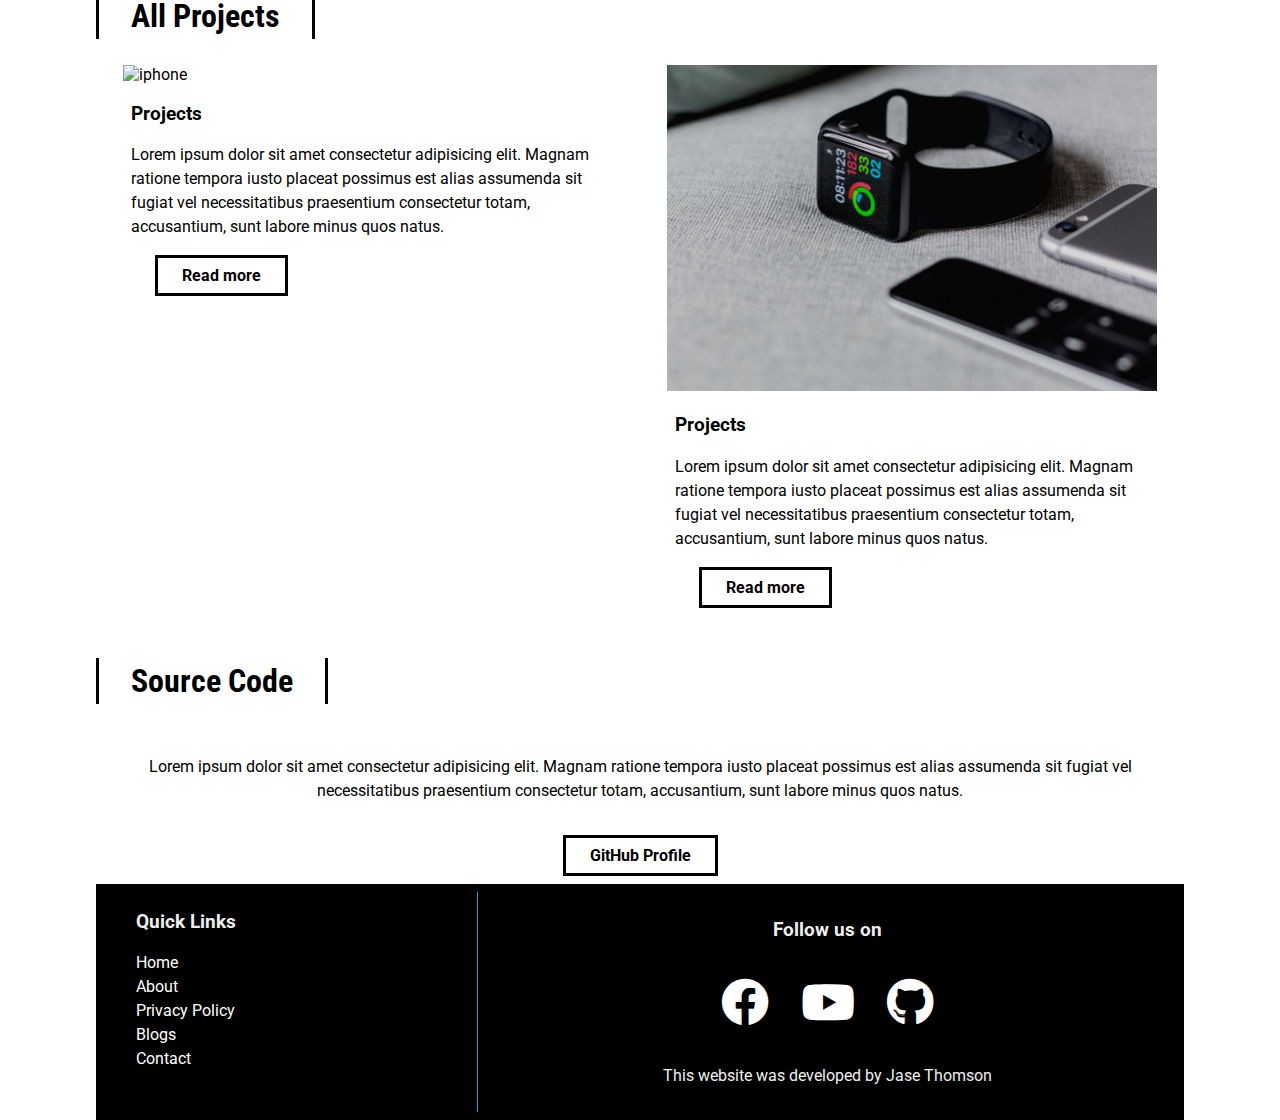
==== commit d1842f7e: "completed drop down menu and drop down search bar" ====
--- a/index.html
+++ b/index.html
@@ -6,6 +6,7 @@
   <meta http-equiv="X-UA-Compatible" content="ie=edge">
   <link rel="stylesheet" href="https://use.fontawesome.com/releases/v5.8.2/css/all.css">
   <link href="https://fonts.googleapis.com/css?family=Roboto|Roboto+Condensed|Roboto+Slab&display=swap" rel="stylesheet">
+
   <link rel="stylesheet" href="style.css">
   <title>WP Custom</title>
 </head>
@@ -214,4 +215,5 @@
     </footer>
   </main>
 </body>
+<script src="main.js"></script>
 </html>
--- a/style.css
+++ b/style.css
@@ -134,7 +134,7 @@
 }
 
 #logo img {
-  height: 100px;
+  height: 66px;
 }
 
 #logo:hover{
@@ -173,6 +173,8 @@
   margin-top: 72px;
   width: 100%;
   text-align: center;
+  opacity: 0;
+  pointer-events: none;
 }
 
 #sliderMenu ul {
@@ -340,7 +342,7 @@
     display:flex;
   }
   #sliderMenu{
-    /* display: block; */
+    display: block;
   }
   #searchbox{
     display: none;
